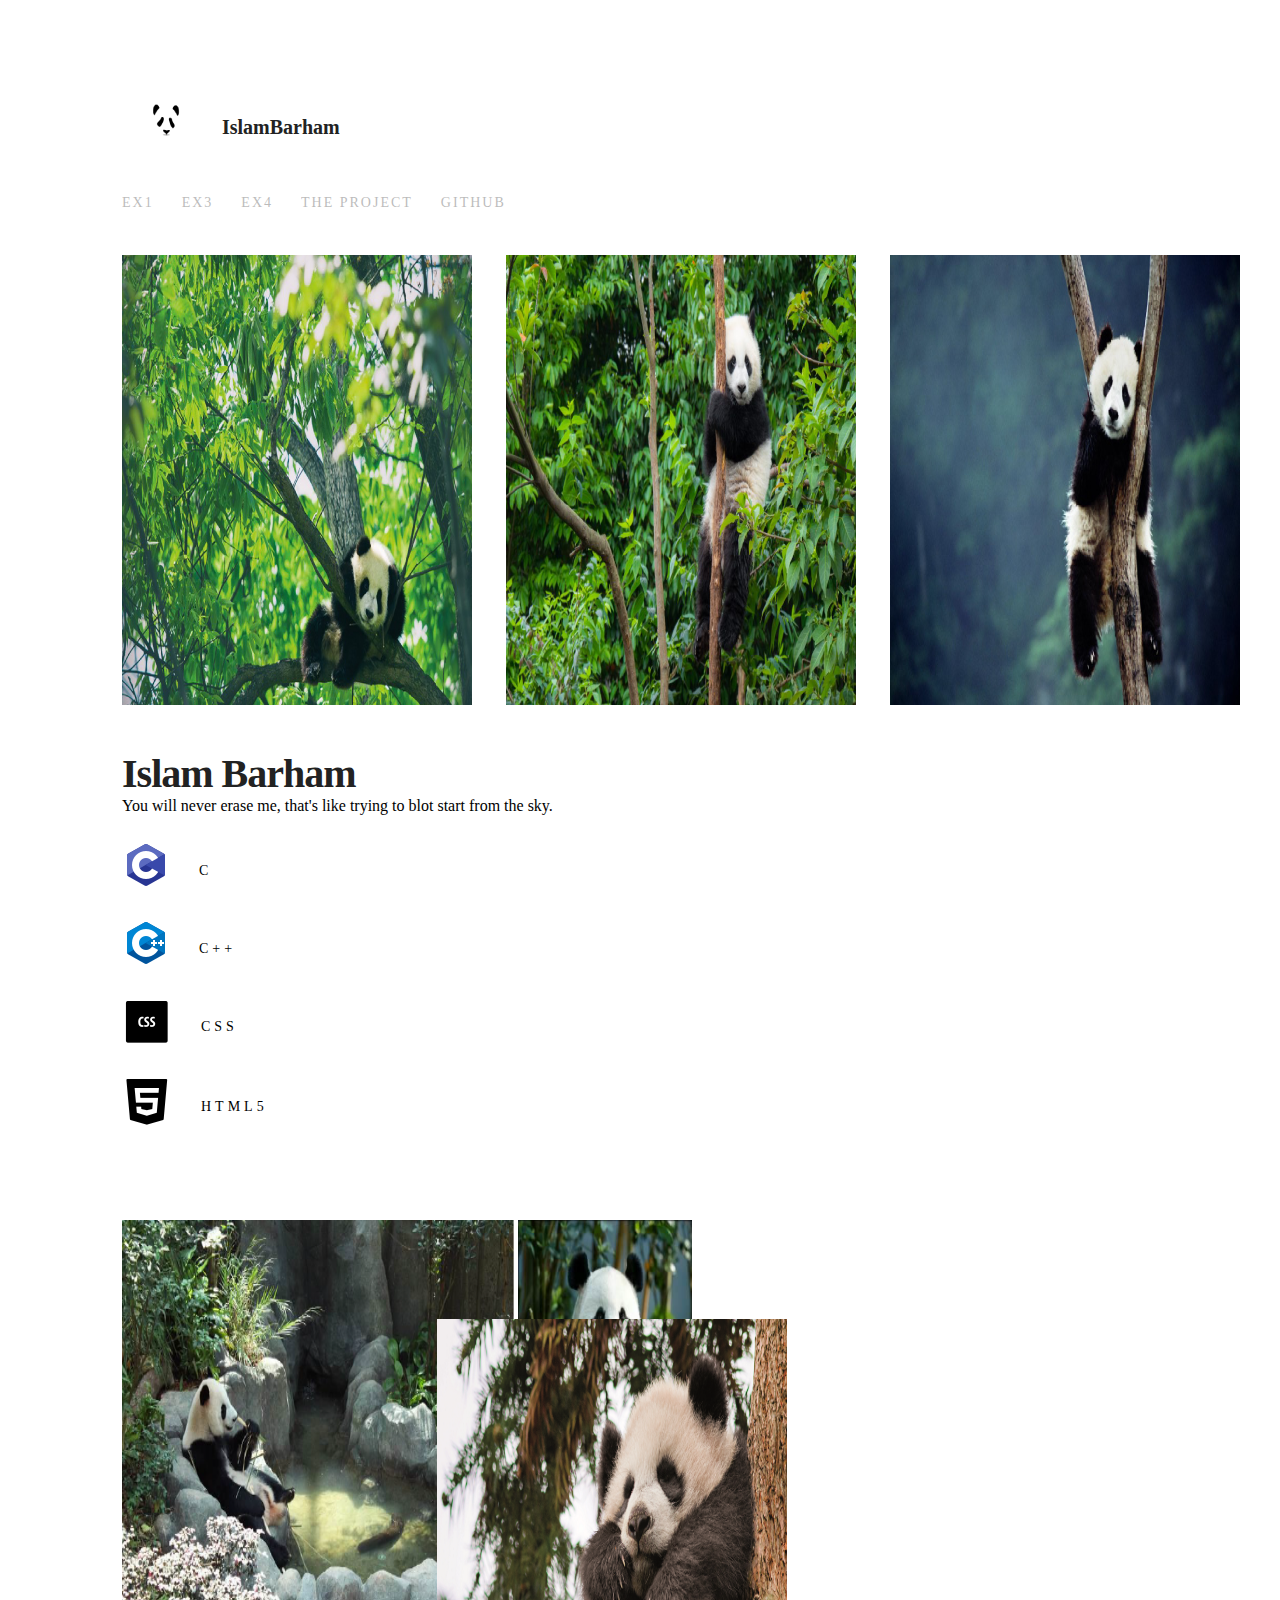
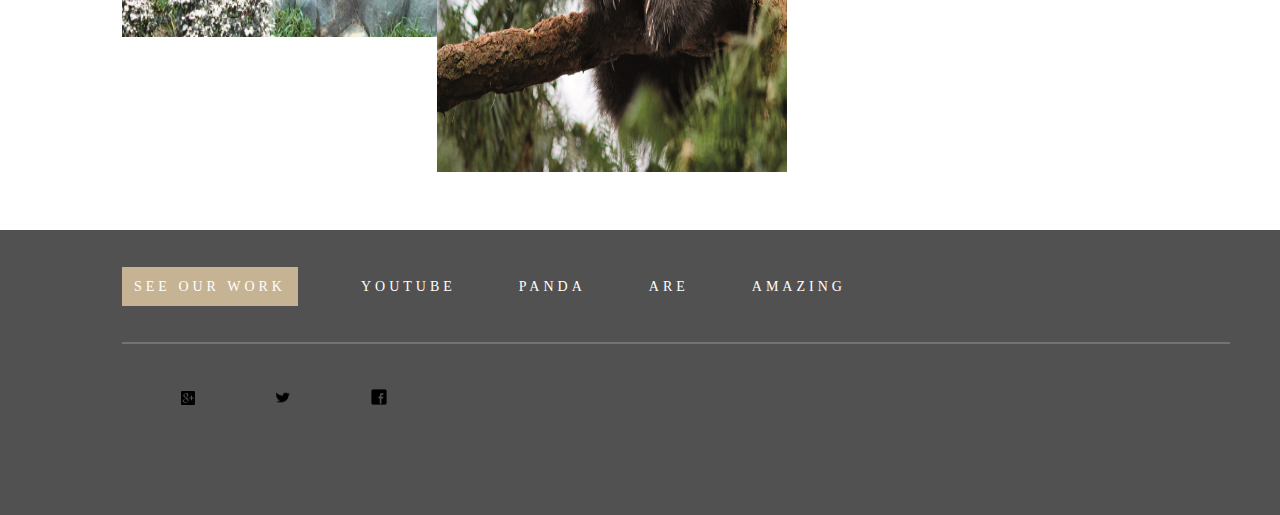
==== index.html @ f9b1fdee "Ex2.working module" ====
<!DOCTYPE html>
<html>
    <head>
        <title>Islam Barham</title>
        <link rel="stylesheet" href="includes/style.css">
    </head>
    <body>
        <header>
            <!--logo-->
            <div class="wrapper">
            <a href="#" class="logo">
            <span><b>IslamBarham</b></span></a>
            </div>
        </header>
        <div class="wrapper">
        <nav>
           <!--links-->
            <a href="exercises/ex1/index.html">Ex1</a>
            <a href="#">Ex3</a>
            <a href="#">Ex4</a>
            <a href="#">the project</a>
            <a href="#">GitHub</a>
        </nav>
        <main>
            <section class="cover">
                <!--cover photo-->
                <img src="images/panda 1.png">
                <img src="images/panda 2.png">
                <img src="images/panda 3.png">
            </section>

            <section class="about">

                <!--About me-->
                 <h2>Islam Barham</h2>
                <p>You will never erase me, that's like trying to blot start from the sky.</p> 
            </section>
            
            <section class="languages">
                <!--programming languages-->
                <h2></h2>
                <ul>
                    <li><img src="images/c.png"><span>c</span></li>
                    <li><img src="images/c++.png"><span>c++</span></li>
                    <li><img src="images/css.png"><span>css</span></li>
                    <li><img src="images/html5.png"><span>HTML5</span></li> 
                </ul>
            </section>
            <section class="TwoPic">
                    <img src="images/pandaa.png" class="firstpic">
                    <img src="images/panda4.png" class="secpic">
                </section> 
     </main>
    </div>
            <footer>  
            <!--footer-->
            <div class="wrapper">
            <section >
            <a href="#" id="firstLink">SEE OUR WORK</a>
            <a href="#">YOUTUBE</a>
            <a href="#">PANDA</a>
            <a href="#">ARE</a>
            <a href="#">AMAZING</a>
        </section>
        <section id="line"></section>
        <section class="icons">
            <a href="https://www.google.com/gmail/"><img src="images/gmail.png"></a>
            <a href="https://twitter.com"><img src="images/twitter.png"></a>
            <a href="https://facebook.com"><img src="images/facebook.png"> </a>
        </section> 
    </div>
    </footer>

    </body>
</div>
</html>
---- includes/style.css ----
*{margin:0;padding:0;}
header,nav,main,section,footer{display:block;}
a{text-decoration:none;}
.wrapper
    { 
        margin: 0px auto;
        padding-left: 122px;
    }
header
{
    width: 100%;
    height: 115px;
    padding-top: 76px; 
}

/* logo */
.logo{
    position: absolute;
        width: 88px;
        height: 88px;
background-image: url(../images/logo.png);
}

nav a:link,nav a:visited
    {    
        
        font-size: 14px;font-weight: 500px;
        line-height: 24px;
        letter-spacing: 2px;
        text-transform: uppercase;
        color: #222222;
        opacity: 0.3;
        padding-right: 24px;
    }

    nav a:hover,nav a:active
    {
        color: #1434E1;
        opacity: 4;
    }
.logo span{
position: absolute;
padding-left: 100px;
padding-top:40px;
font-size: 20px;
color: #222222;
}
.cover img {
padding-top: 40px;
padding-right: 30px;
width: 350px;
height: 450px;
}
.about h2 {
width: 539px;
height: 48px;
padding-top: 40px;

font-family: Fira Sans;
font-style: normal;
font-weight: 600;
font-size: 40px;
line-height: 50px;
letter-spacing: -1px;

color: #222222;

}
li{list-style-type: none;
    padding-top: 26px;
}

.languages span{
    position: absolute;
    width: 190px;
height: 16px;
padding-top: 18px;
padding-left: 29px;
font-family: Fira Sans;
font-style: normal;
font-weight: 500;
font-size: 14px;
line-height: 24px;
letter-spacing: 4px;
text-transform: uppercase;

color: #000000;
}

.TwoPic{width: 570px;height: 610px;padding-top:89px;}
.firstpic{
    position: absolute;
    
width: 570px;
height: 417px;
}
.secpic{ position: relative;
    padding-left: 315px;
    padding-top: 99px; 
    width: 350px;
height: 453px;
}
footer{
    position: absolute;
    padding-top: 45px;
width: 1360px;
height: 240px;
background: #515151;
}
div section a
    { 
        width: 49px;
        height: 28px;
        font-weight: 500;
        padding-left: 59px;
        font-size: 14px;
        line-height: 24px;
        text-align: center;
        letter-spacing: 4px;
        color: #FFFFFF;
    }
#firstLink{
    padding: 12px;background-color: #C6B393;
}
#line
    {
        width: 1108px;
        height: 2px;
        mix-blend-mode: normal;
        margin-top: 42.5px;
        opacity: 0.2;
        border: 1px solid #FFFFFF;
        box-sizing: border-box;
    }
    .icons {
        padding-top: 45px;
    }
    .icons a {
        margin-right: 17px;
        width: 25px;
        height: 25px;
        left: calc(50% - 14px/2);
        top: calc(50% - 14px/2);
        background-color:#515151;}
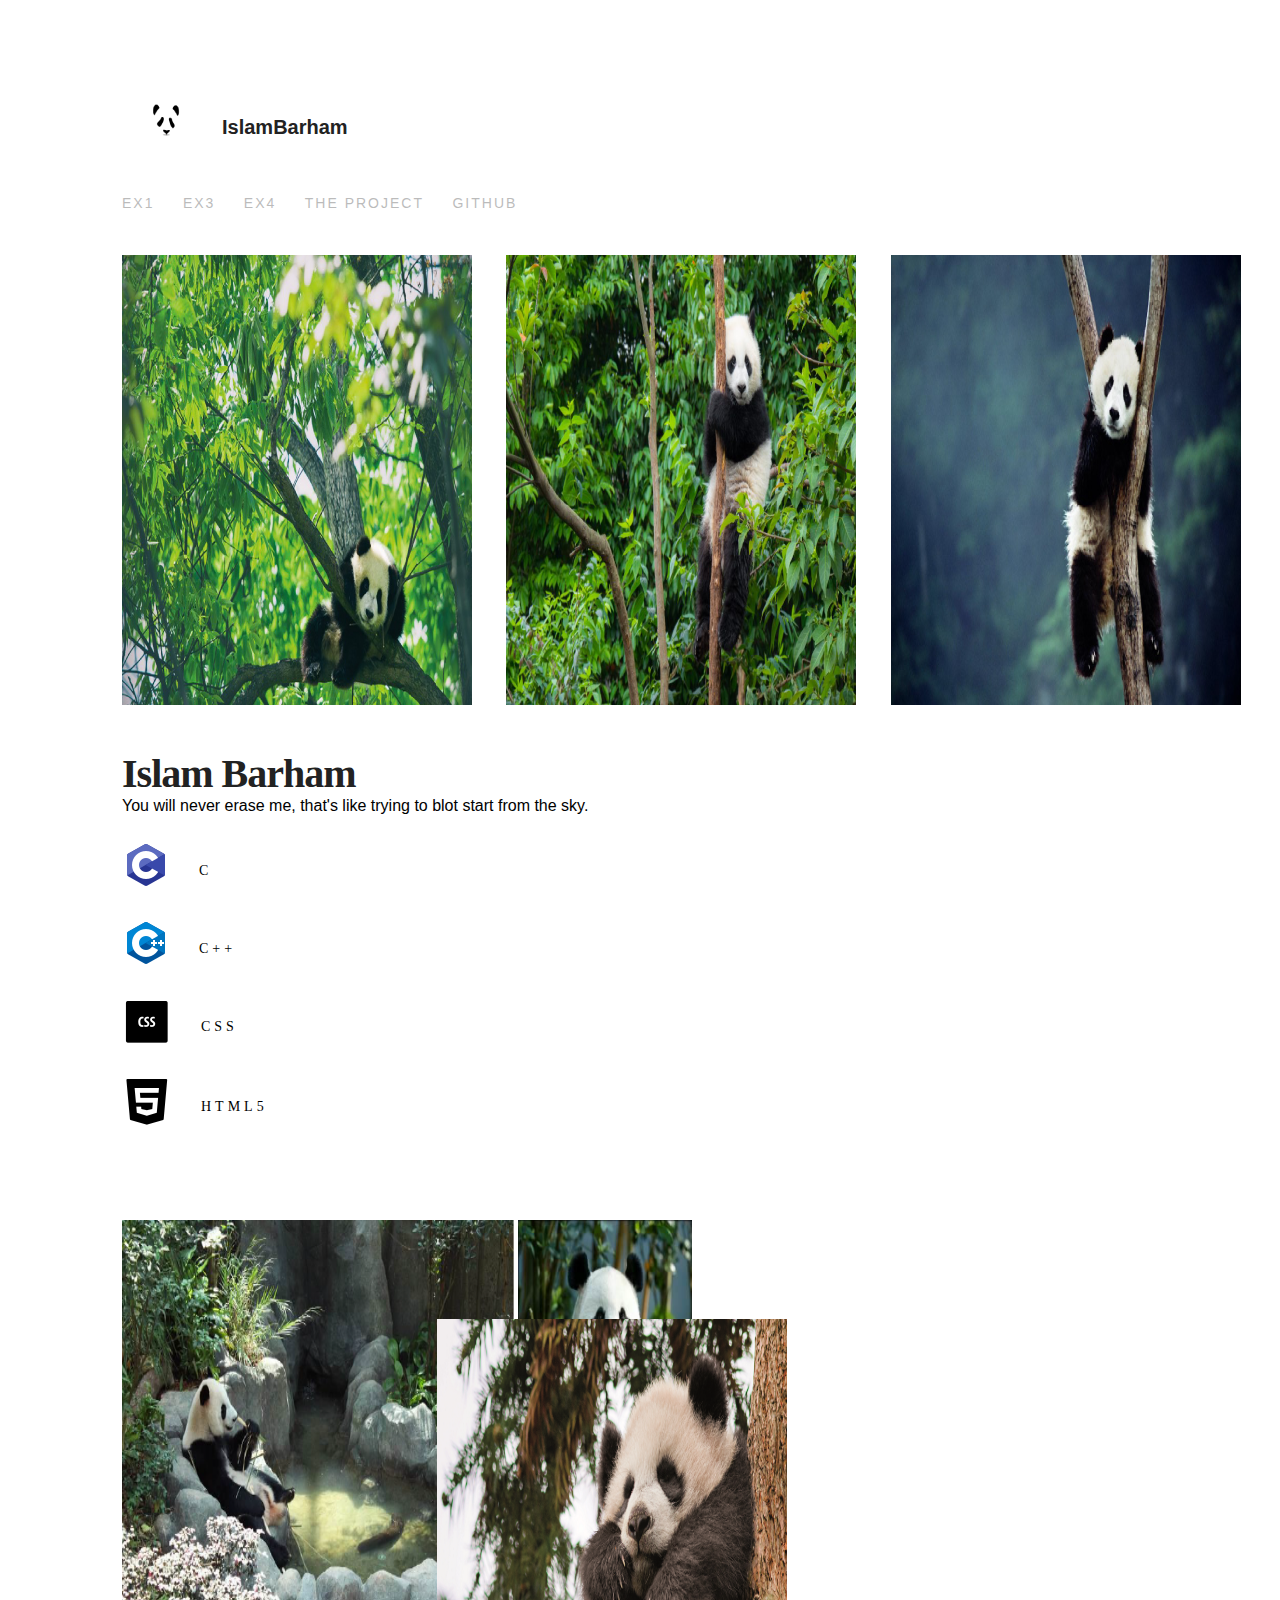
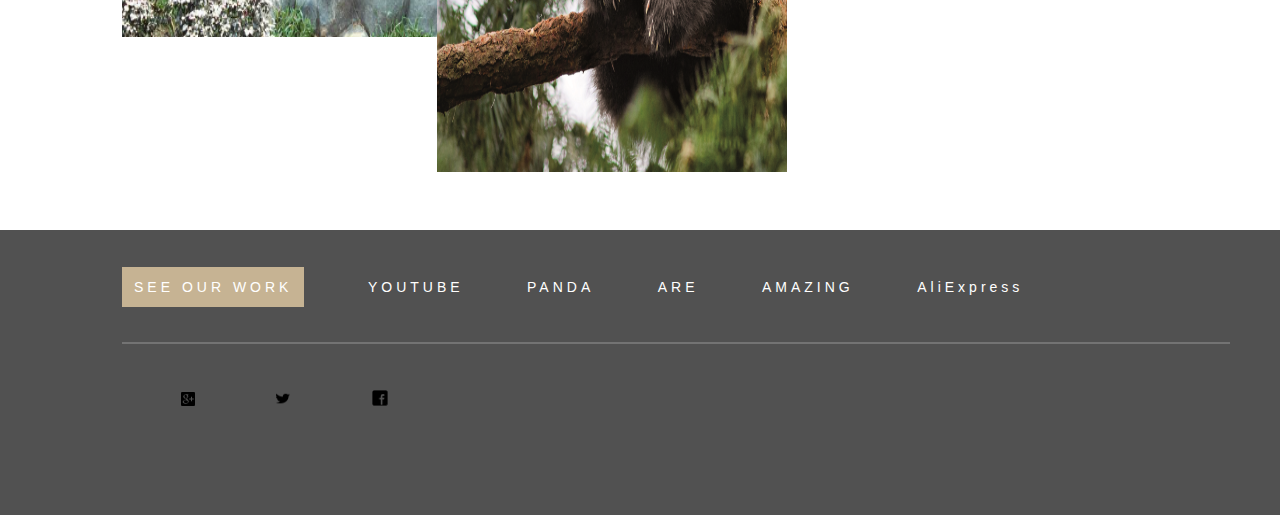
==== commit ff1f598a: "Ex2.working module" ====
--- a/index.html
+++ b/index.html
@@ -19,7 +19,7 @@
             <a href="#">Ex3</a>
             <a href="#">Ex4</a>
             <a href="#">the project</a>
-            <a href="#">GitHub</a>
+            <a href="https://github.com/islambarham">GitHub</a>
         </nav>
         <main>
             <section class="cover">
@@ -56,11 +56,12 @@
             <!--footer-->
             <div class="wrapper">
             <section >
-            <a href="#" id="firstLink">SEE OUR WORK</a>
-            <a href="#">YOUTUBE</a>
-            <a href="#">PANDA</a>
-            <a href="#">ARE</a>
-            <a href="#">AMAZING</a>
+            <a href="https://github.com/islambarham" id="firstLink">SEE OUR WORK</a>
+            <a href="https://www.youtube.com">YOUTUBE</a>
+            <a href="https://www.volunteerworld.com">PANDA</a>
+            <a href="https://www.volunteerworld.com/en/volunteer-abroad/giant-panda?gclid=CjwKCAjw-ZvlBRBbEiwANw9UWqMokWBfvVA95IL7s7c9lwNWkDyf-GFmxrt8te6LK2Mt3j-ji1eqdhoCT14QAvD_BwE">ARE</a>
+            <a href="https://www.chinadiscovery.com">AMAZING</a>
+            <a href="https://aliexpress.com">AliExpress</a>
         </section>
         <section id="line"></section>
         <section class="icons">
--- a/includes/style.css
+++ b/includes/style.css
@@ -5,6 +5,10 @@
     { 
         margin: 0px auto;
         padding-left: 122px;
+    }
+
+    body{
+        font-family: -apple-system, BlinkMacSystemFont, 'Segoe UI', Roboto, Oxygen, Ubuntu, Cantarell, 'Open Sans', 'Helvetica Neue', sans-serif;
     }
 header
 {
